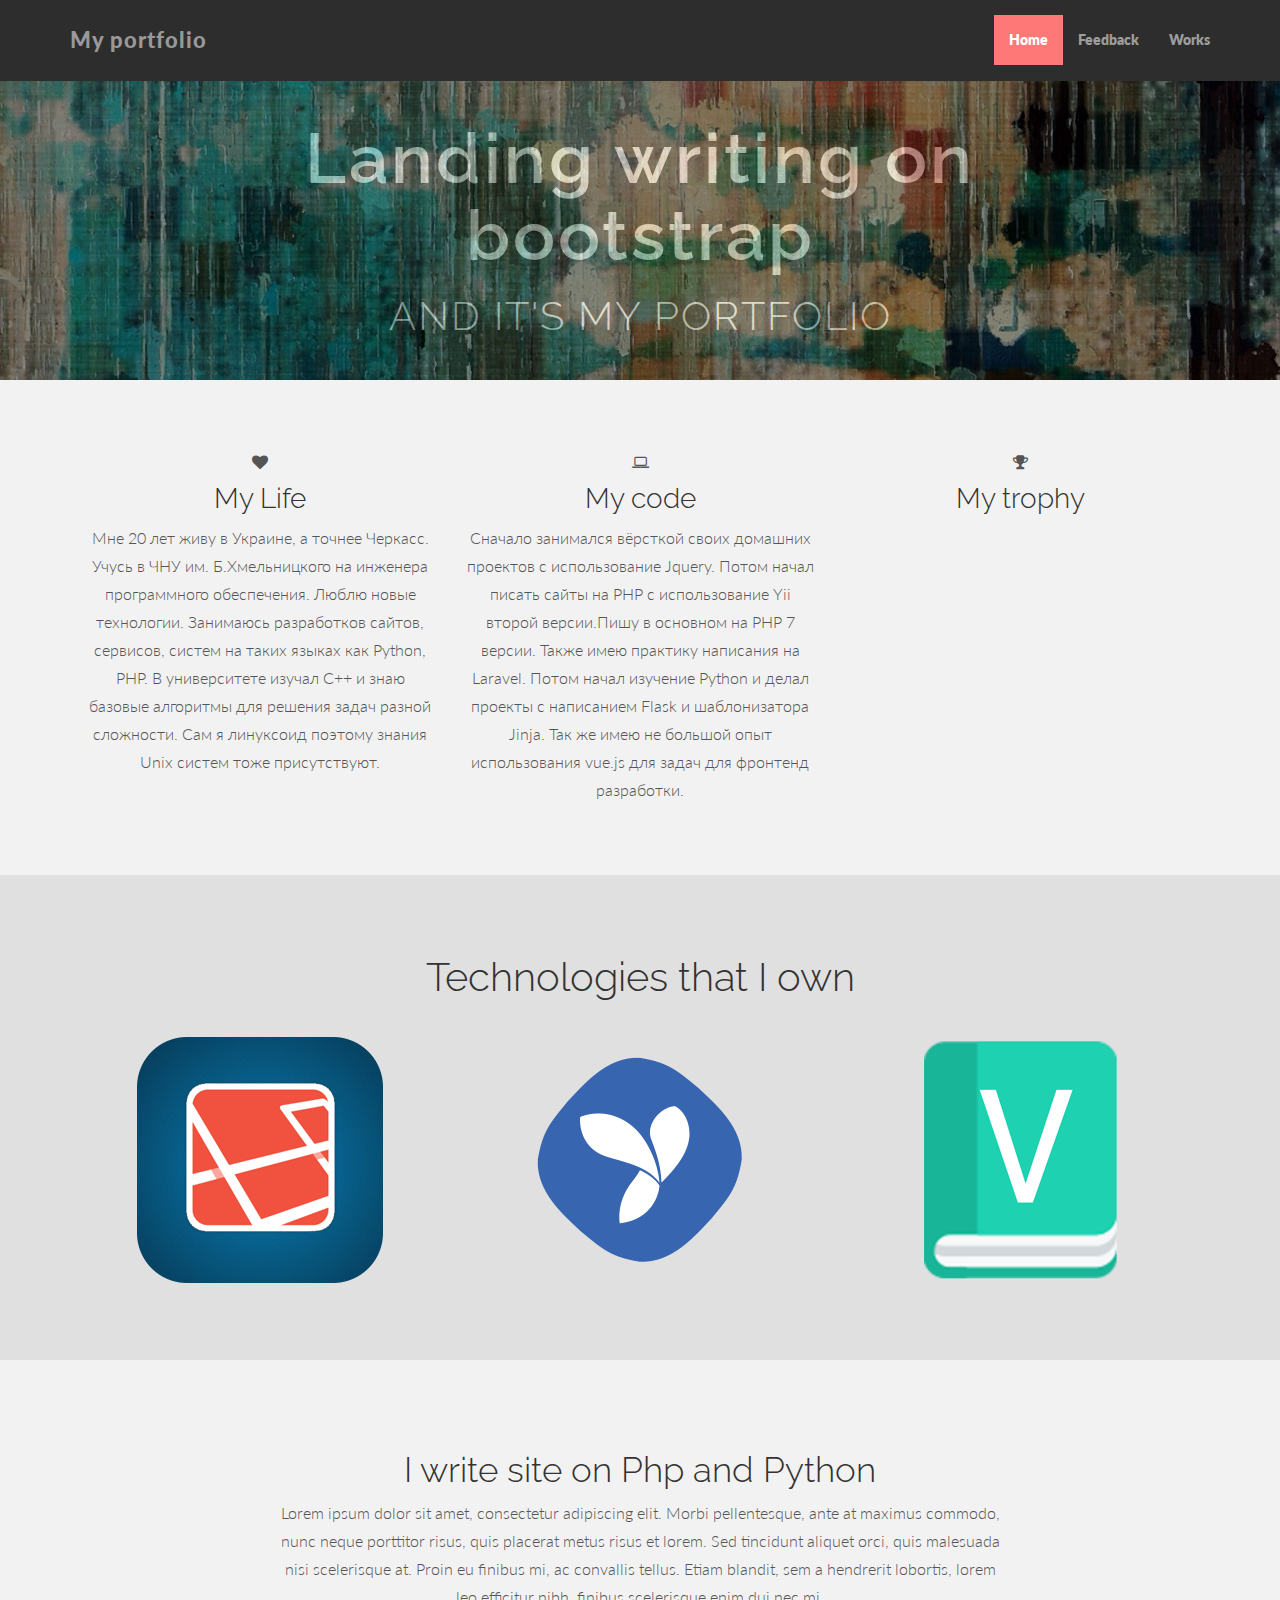
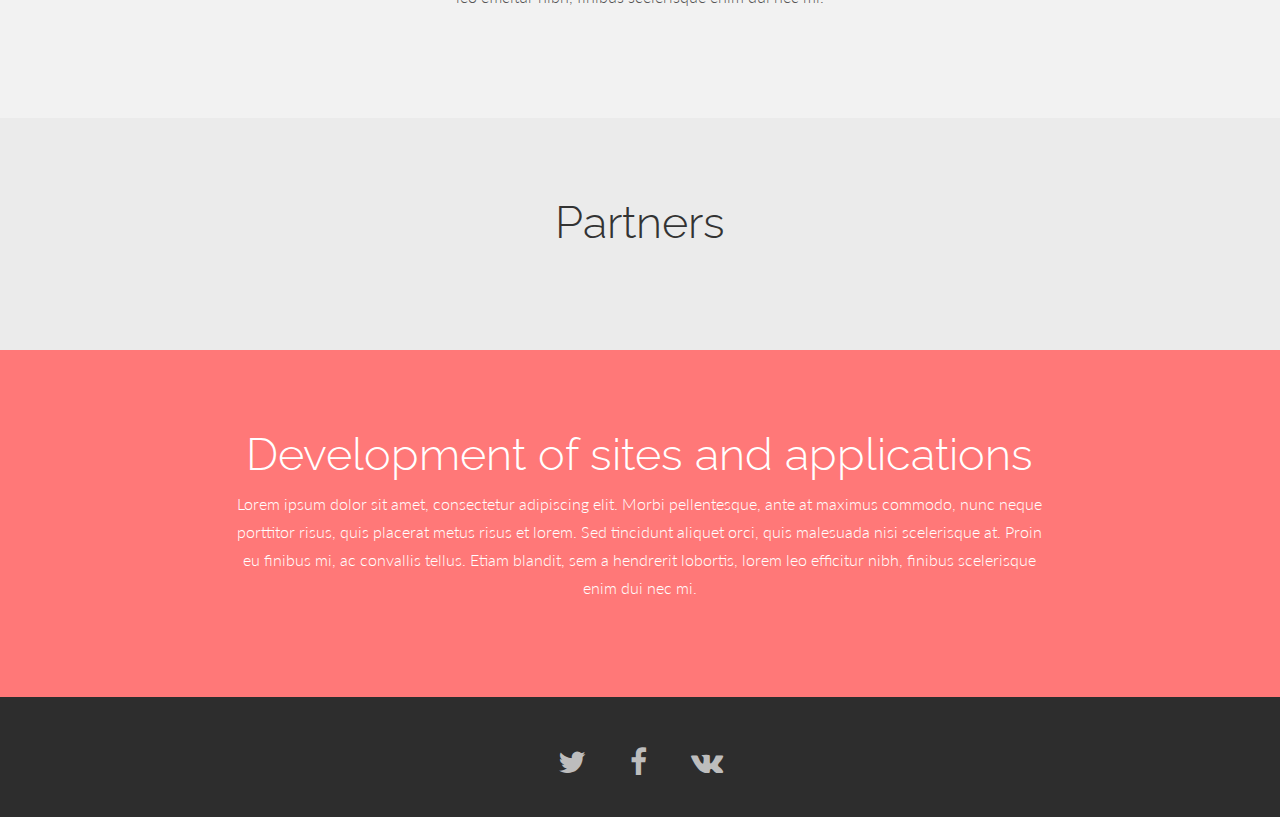
==== index.html @ 70e7c1b8 "create page feedback" ====
<!DOCTYPE html>
<html>
<head>
	<meta charset="utf-8">
	<meta name="viewport" content="width=device-width, initial-scale=1.0">
	<title>My portfolio</title>
	<link rel="stylesheet" href="css/bootstrap.min.css">
	<link rel="stylesheet" href="css/font-awesome.min.css">
	<link rel="stylesheet" href="css/main.css">
</head>
<body>
	<div class="navbar navbar-inverse navbar-fixed-top">
		<div class="container">
			<div class="navbar-header">
				<button type="button" class="navbar-toggle" data-toggle="collapse" data-target=".navbar-collapse">
				<span class="icon-bar"></span>
				<span class="icon-bar"></span>
				<span class="icon-bar"></span>
				</button>
				<a class="navbar-brand" href="#">My portfolio</a>
			</div>
			<div class="navbar-collapse collapse">
				<ul class="nav navbar-nav navbar-right">
					<li class="active"><a href="/index.html">Home</a></li>
					<li><a href="feedback.html">Feedback</a></li>
					<li><a href="works.html">Works</a></li>
				</ul>
			</div>
		</div>
	</div>
	<div class="headerwrap">
		<div class="header-background">
			<div class="container">
				<div class="row centered">
					<div class="col-lg-8 col-lg-offset-2">
						<h1>Landing writing on bootstrap</h1>
						<h2>And it's my portfolio</h2>
					</div>
				</div>
			</div>
		</div>
	</div>
	<div class="container w">
		<div class="row centered">
			<br><br>
			<div class="col-lg-4">
				<i class="fa fa-heart"></i>
				<h4>My Life</h4>
				<p>Мне 20 лет живу в Украине, а точнее Черкасс. Учусь в ЧНУ им. Б.Хмельницкого на инженера программного обеспечения. Люблю новые технологии. Занимаюсь разработков сайтов, сервисов, систем на таких языках как Python, PHP. В университете изучал C++ и знаю базовые алгоритмы для решения задач разной сложности. Сам я линуксоид поэтому знания Unix систем тоже присутствуют.</p>
			</div>
			<div class="col-lg-4">
				<i class="fa fa-laptop"></i>
				<h4>My code</h4>
				<p>Сначало занимался вёрсткой своих домашних проектов с использование Jquery. Потом начал писать сайты на PHP с использование Yii второй версии.Пишу в основном на PHP 7 версии. Также имею практику написания на Laravel. Потом начал изучение Python и делал проекты с написанием Flask и шаблонизатора Jinja. Так же имею не большой опыт использования vue.js для задач для фронтенд разработки.</p>
			</div>
			<div class="col-lg-4">
				<i class="fa fa-trophy"></i>
				<h4>My trophy</h4>
				<p></p>
			</div>
		</div>
		<br><br>
	</div>
	<div id="dg">
		<div class="container">
			<div class="row centered">
				<h4>Technologies that I own</h4>
				<br>
				<div class="col-lg-4">
					<div class="tilt">
						<a href=""><img src="img/laravel.png" alt="Laravel"></a>
					</div>
				</div>
				<div class="col-lg-4">
					<div class="tilt">
						<a href=""><img src="img/yii.ico" alt="Yii2"></a>
					</div>
				</div>
				<div class="col-lg-4">
					<div class="tilt">
						<a href=""><img src="img/vuelogo.png" alt="Vue.js"></a>
					</div>
				</div>
			</div>
		</div>
	</div>
	<div class="container wb">
		<div class="row centered">
			<br><br>
			<div class="col-lg-8 col-lg-offset-2">
			<h4>I write site on Php and Python</h4>
			<p>Lorem ipsum dolor sit amet, consectetur adipiscing elit. Morbi pellentesque, ante at maximus commodo, nunc neque porttitor risus, quis placerat metus risus et lorem. Sed tincidunt aliquet orci, quis malesuada nisi scelerisque at. Proin eu finibus mi, ac convallis tellus. Etiam blandit, sem a hendrerit lobortis, lorem leo efficitur nibh, finibus scelerisque enim dui nec mi.</p>
			<p><br><br></p>
			</div>
			<div class="col-lg-10 col-lg-offset-1">
				<img src="img/munter.png" alt="" class="img-responsive">
			</div>
		</div>
	</div>
	<div id="lg">
		<div class="container">
			<div class="row centered">
				<h4>Partners</h4>
				<div class="col-lg-2 col-lg-offset-1">
					<img src="img/" alt="">
				</div>
				<div class="col-lg-2">
					<img src="img/" alt="">
				</div>
				<div class="col-lg-2">
					<img src="img/" alt="">
				</div>
				<div class="col-lg-2">
					<img src="img/" alt="">
				</div>
				<div class="col-lg-2">
					<img src="img/" alt="">
				</div>
			</div>
		</div>
	</div>
	<div id="footerWrap">
		<div class="row centered">
			<div class="col-lg-8 col-lg-offset-2">
				<h4>Development of sites and applications</h4>
				<p>Lorem ipsum dolor sit amet, consectetur adipiscing elit. Morbi pellentesque, ante at maximus commodo, nunc neque porttitor risus, quis placerat metus risus et lorem. Sed tincidunt aliquet orci, quis malesuada nisi scelerisque at. Proin eu finibus mi, ac convallis tellus. Etiam blandit, sem a hendrerit lobortis, lorem leo efficitur nibh, finibus scelerisque enim dui nec mi.</p>
			</div>
		</div>
	</div>
	<div class="footer">
		<div class="container">
			<div class="row centered">
				<a href="https://twitter.com/woolftreuser"><i class="fa fa-twitter"></i></a>
				<a href="https://www.facebook.com/profile.php?id=100008374985802"><i class="fa fa-facebook"></i></a>
				<a href="https://vk.com/iamiluminate"><i class="fa fa-vk"></i></a>	
			</div>
		</div>
	</div>
	<script type="text/javascript" src="https://cdnjs.cloudflare.com/ajax/libs/jquery/3.2.1/jquery.min.js"></script>
	<script type="text/javascript" src="js/bootstrap.min.js"></script>
</body>
</html>
---- css/main.css ----
@import url('https://fonts.googleapis.com/css?family=Lato|Raleway');
* {
	padding: 0;
	margin: 0;
}
body {
	background-color: #f2f2f2;
	font-family: "Lato";
	font-weight: 300;
	font-size: 16px;
	color: #555;


	-webkit-font-smoothing: antialiased;
	-webkit-overflow-scrolling: touch; 

	margin-top: 70px; 
}

h1, h2, h3, h4, h5, h6 {
	font-family: "Raleway";
	font-weight: 300;
	color: #333;
}
 
p {
	line-height: 28px;
	margin-bottom: 25px;
}

.centered {
	text-align: center;
}

a {
	color: #f85c37;
}

a: hover, a:focus {
	color: #7b7b7b;
	text-decoration: none;
	outline: 0;
}

hr {
	display: block;
	height: 1px;
	border: 0;
	border-top: 1px solid #ccc;
	/*margin: 1em 0;*/
	/*padding: 0;*/
}

.navbar {
	font-weight: 800;
	font-size: 14px;
	padding-top: 15px;
	padding-bottom: 15px;
}

.navbar-inverse {
	background: #2d2d2d;
	border-color: #2d2d2d; 
}

.navbar-inverse .navbar-nav > .active > a {
	background-color: #ff7878;
}

.navbar-inverse .navbar-brand {
	color: #999;
	font-weight: bolder;
	font-size: 22px;
	letter-spacing: 1px;
}

.headerwrap {
	background: url(../img/Adorable-Background-Hd-Wallpaper-.jpg) no-repeat center top;
	margin-top: -10px;
	padding-top: 20px;
	text-align: center;
	background-attachment: relative;
	background-position: center center;
	min-height: 300px;
	width: 100%;

	-webkit-background-size: cover;
	-moz-background-size: cover;
	-o-background-size: cover;
	background-size: cover;
}
.headerwrap h1 {
	margin-top: 40px;
	color: #f5f5f5;
	font-size: 70px;
	font-weight: 600;
	letter-spacing: 3px;
}

.headerwrap h2 {
	color: #f5f5f5;
	font-size: 40px;
	letter-spacing: 2px;
	text-transform: uppercase;
}
.header-background {
	background-color: black;
	opacity: 0.4;
	min-height: 300px;
}
.w {
	padding-top: 25px;
}
.w h4 {
	font-size: 28px;
}
#dg {
	background-color: #e0e0e0;
	padding-top: 70px;
	padding-bottom: 70px;
	text-align: center;
}

#dg h4 {
	font-size: 40px;
}

.tilt {
	-webkit-transition: all 0.5s ease;
	-moz-transition: all 0.5s ease;
	-o-transition: all 0.5s ease;
	-ms-transition: all 0.5s ease;
	transition: all 0.5s ease;
}

.tilt:hover {
	-webkit-transform: rotate(10deg);
	-moz-transform: rotate(10deg);
	-o-transform: rotate(10deg);
	-ms-transform: rotate(10deg);
	transform: rotate(10deg);
}

.wb {
	padding-top: 35px;
	margin-bottom: 
}

.wb h4 {
	font-size: 35px;
}

#lg {
	background:#ebebeb;
	padding-top: 70px;
	padding-bottom: 70px;
	text-align: center;
}

#lg h4 {
	font-size: 45px;
}
#footerWrap {
	background: #ff7878;
	padding-top: 70px;
	padding-bottom: 70px;
}

#footerWrap h4 {
	color: white;
	font-size: 45px;
}

#footerWrap p {
	color: white;
}

.footer {
	background: #2d2d2d;
	padding-top: 30px;
	padding-bottom: 20px;
}

.footer i {
	color: #bdbdbd;
	font-size: 30px;
	padding: 20px;
}

.footer i:hover {
	color: #ff7878;
}
.footer h4 {
	color: white;
}
.row {
	margin-left: 0;
	margin-right: 0;
}
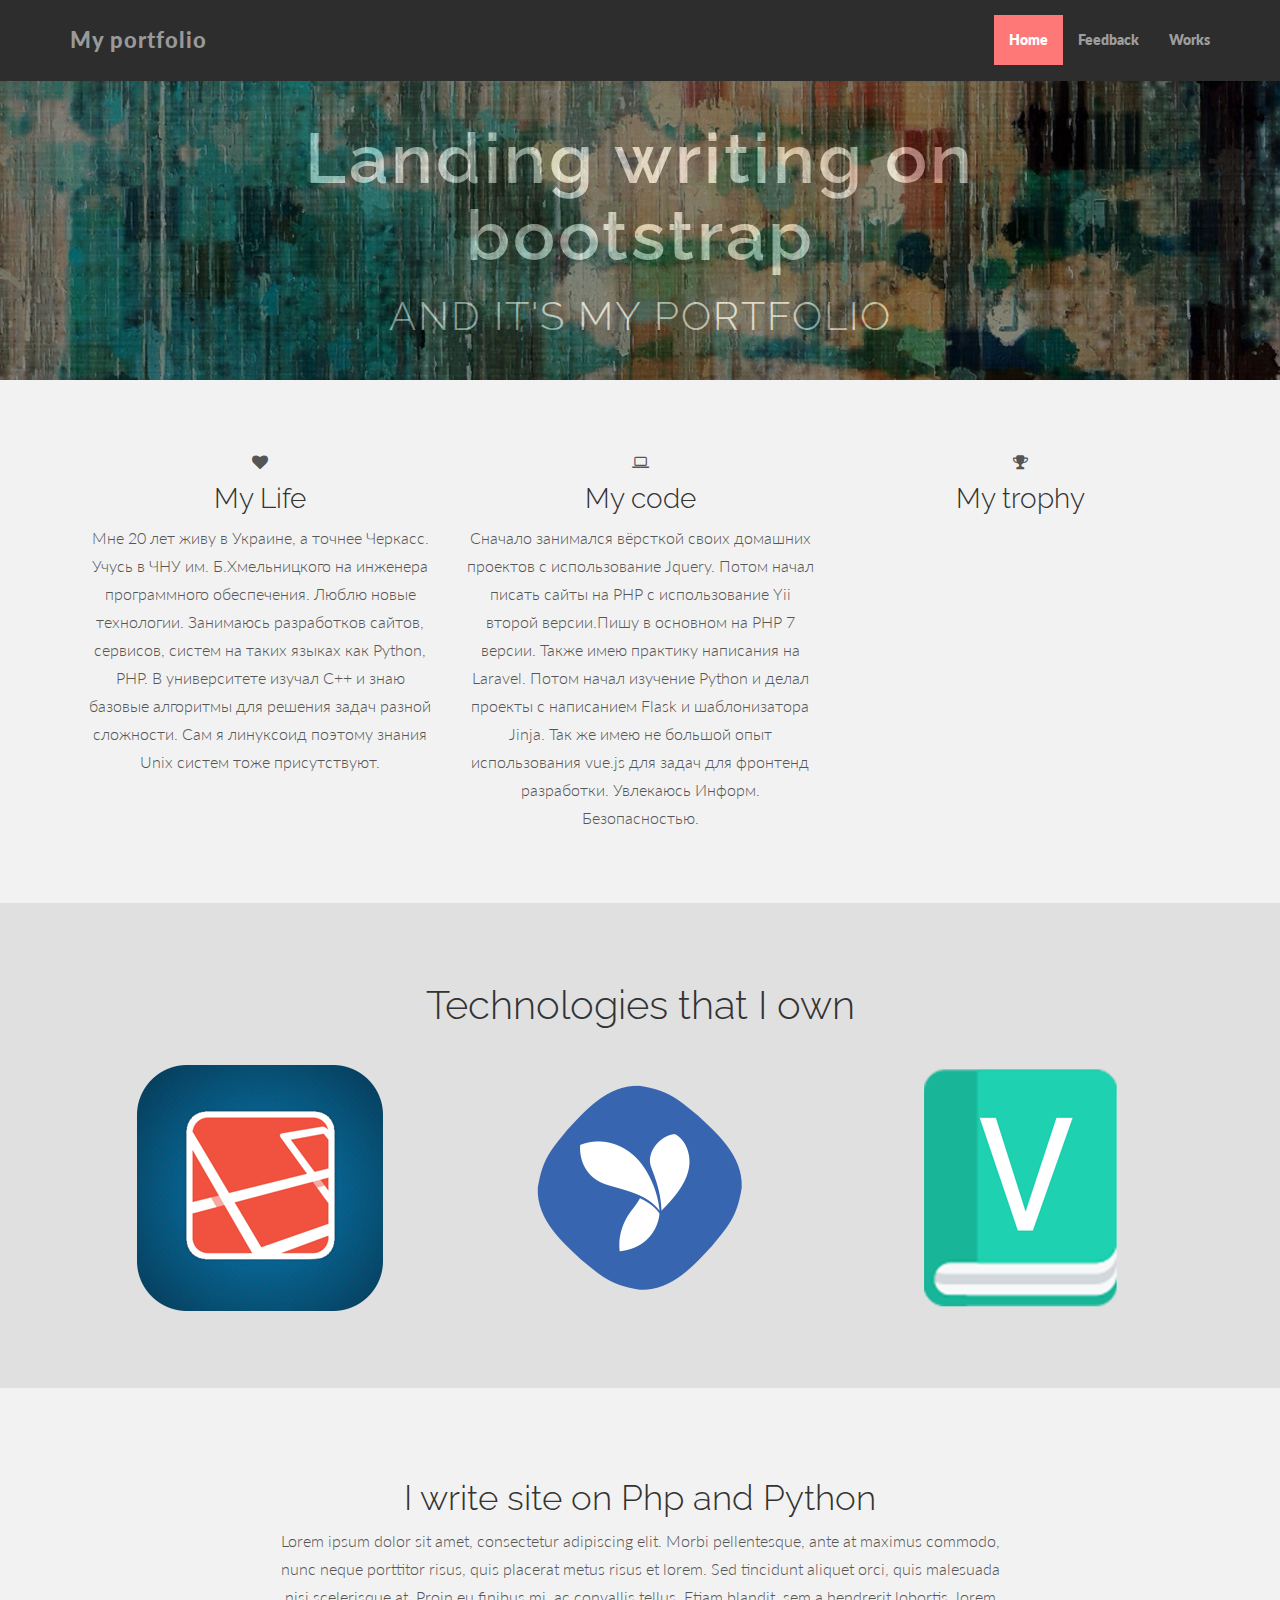
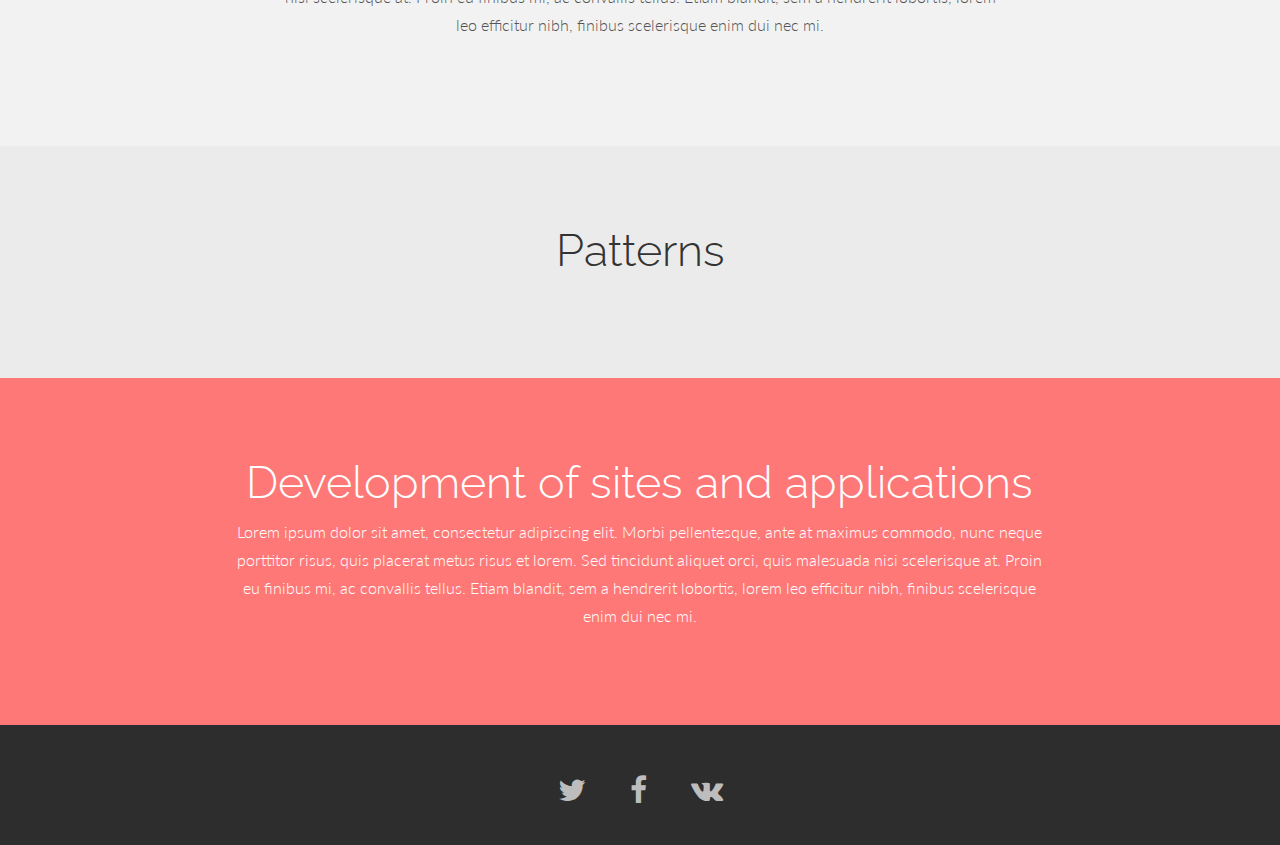
==== commit 6938c0ff: "added header in work" ====
--- a/index.html
+++ b/index.html
@@ -51,7 +51,7 @@
 			<div class="col-lg-4">
 				<i class="fa fa-laptop"></i>
 				<h4>My code</h4>
-				<p>Сначало занимался вёрсткой своих домашних проектов с использование Jquery. Потом начал писать сайты на PHP с использование Yii второй версии.Пишу в основном на PHP 7 версии. Также имею практику написания на Laravel. Потом начал изучение Python и делал проекты с написанием Flask и шаблонизатора Jinja. Так же имею не большой опыт использования vue.js для задач для фронтенд разработки.</p>
+				<p>Сначало занимался вёрсткой своих домашних проектов с использование Jquery. Потом начал писать сайты на PHP с использование Yii второй версии.Пишу в основном на PHP 7 версии. Также имею практику написания на Laravel. Потом начал изучение Python и делал проекты с написанием Flask и шаблонизатора Jinja. Так же имею не большой опыт использования vue.js для задач для фронтенд разработки. Увлекаюсь Информ. Безопасностью.</p>
 			</div>
 			<div class="col-lg-4">
 				<i class="fa fa-trophy"></i>
@@ -100,7 +100,7 @@
 	<div id="lg">
 		<div class="container">
 			<div class="row centered">
-				<h4>Partners</h4>
+				<h4>Patterns</h4>
 				<div class="col-lg-2 col-lg-offset-1">
 					<img src="img/" alt="">
 				</div>
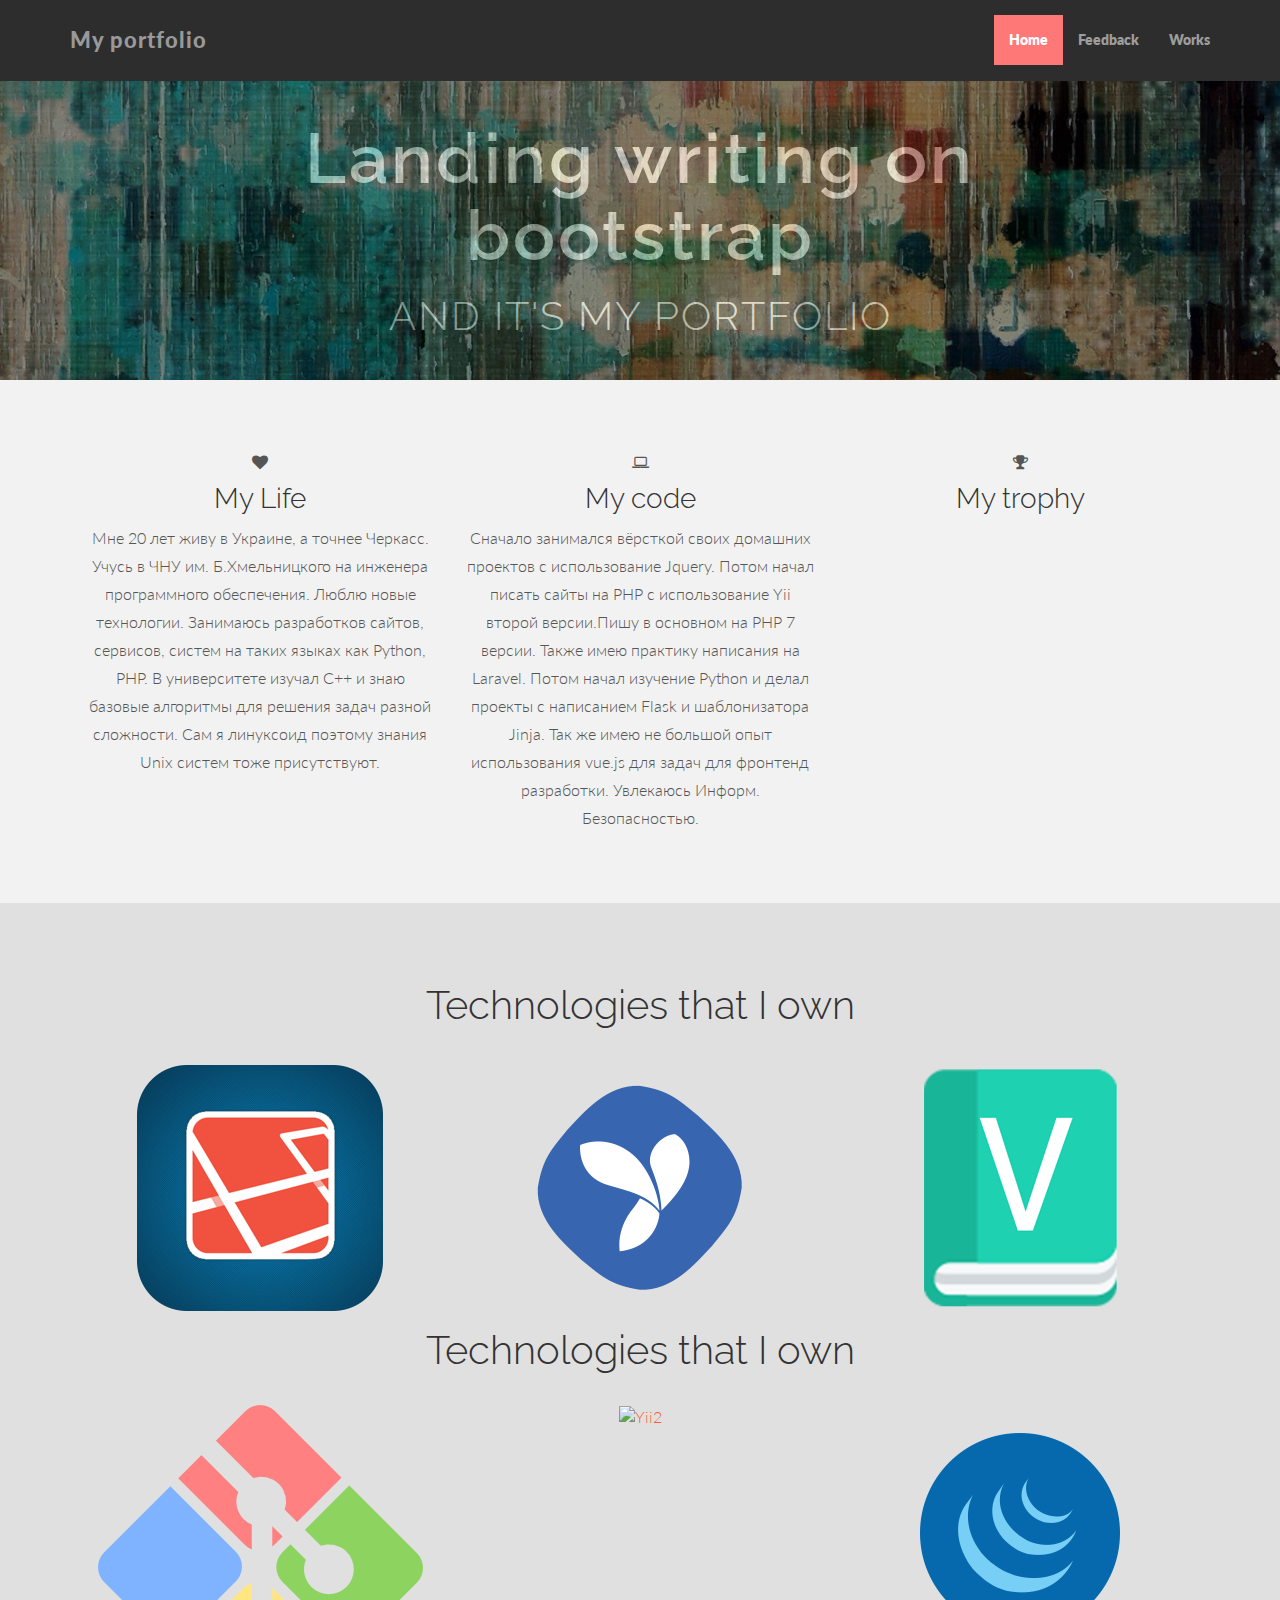
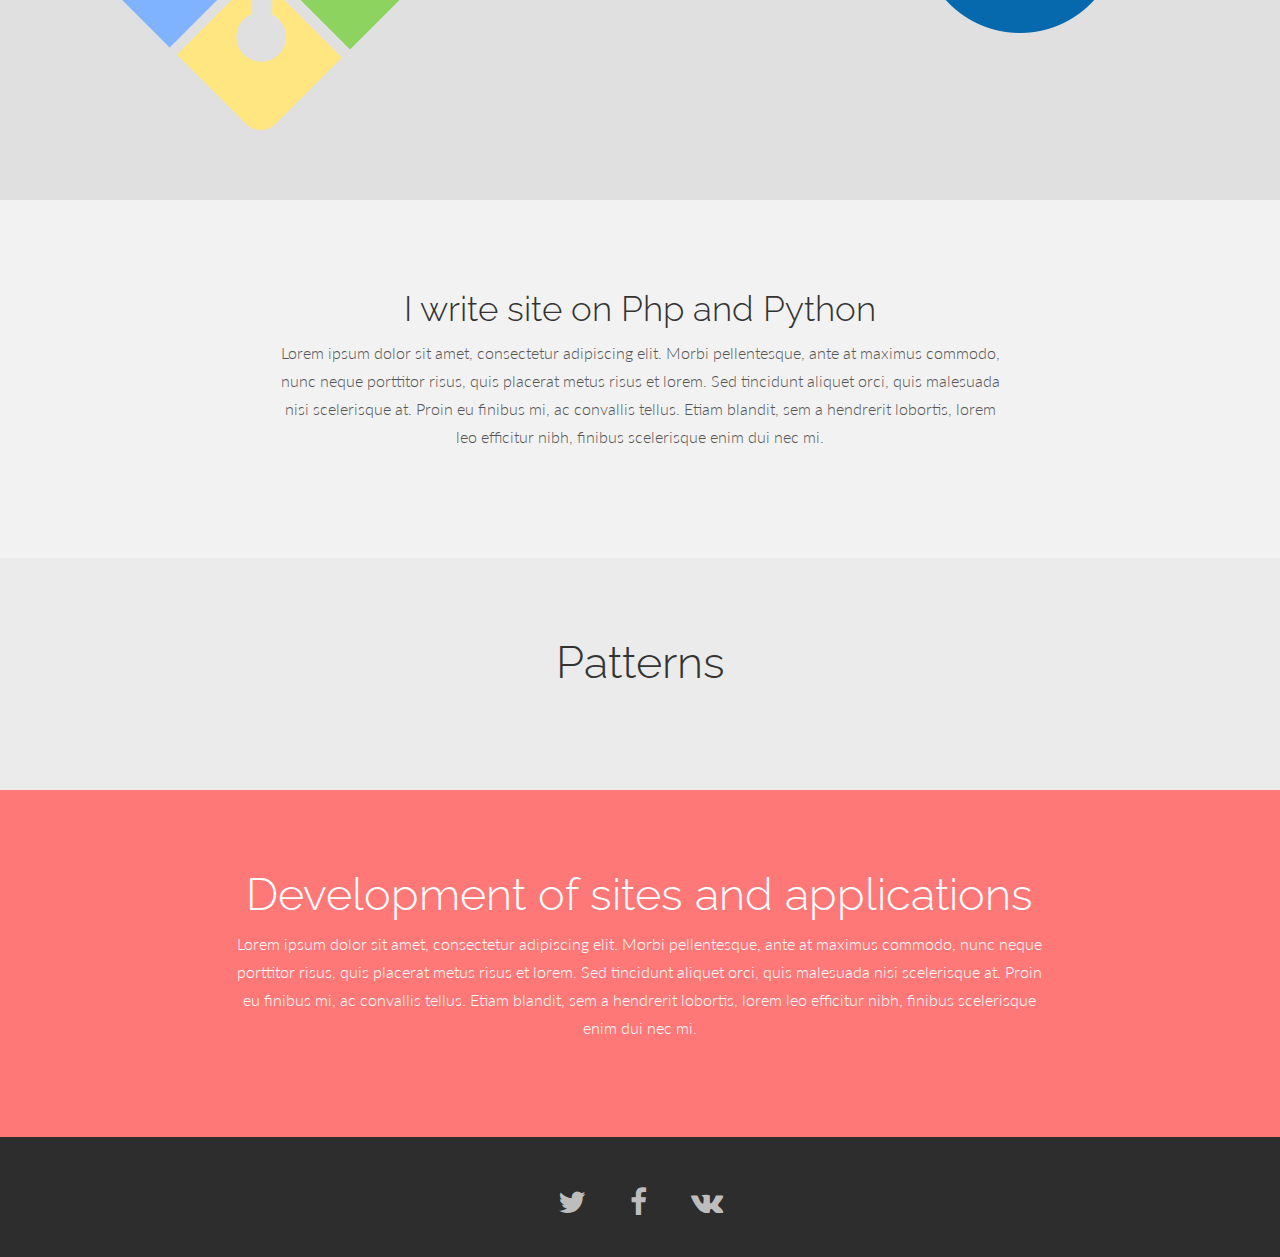
==== commit 2f216043: "added img in index page" ====
--- a/index.html
+++ b/index.html
@@ -82,6 +82,25 @@
 					</div>
 				</div>
 			</div>
+			<div class="row centered">
+				<h4>Technologies that I own</h4>
+				<br>
+				<div class="col-lg-4">
+					<div class="tilt">
+						<a href=""><img src="img/git.png" alt="Laravel"></a>
+					</div>
+				</div>
+				<div class="col-lg-4">
+					<div class="tilt">
+						<a href=""><img src="img/gulp.ico" alt="Yii2"></a>
+					</div>
+				</div>
+				<div class="col-lg-4">
+					<div class="tilt">
+						<a href=""><img src="img/jquery.png" alt="Vue.js"></a>
+					</div>
+				</div>
+			</div>
 		</div>
 	</div>
 	<div class="container wb">
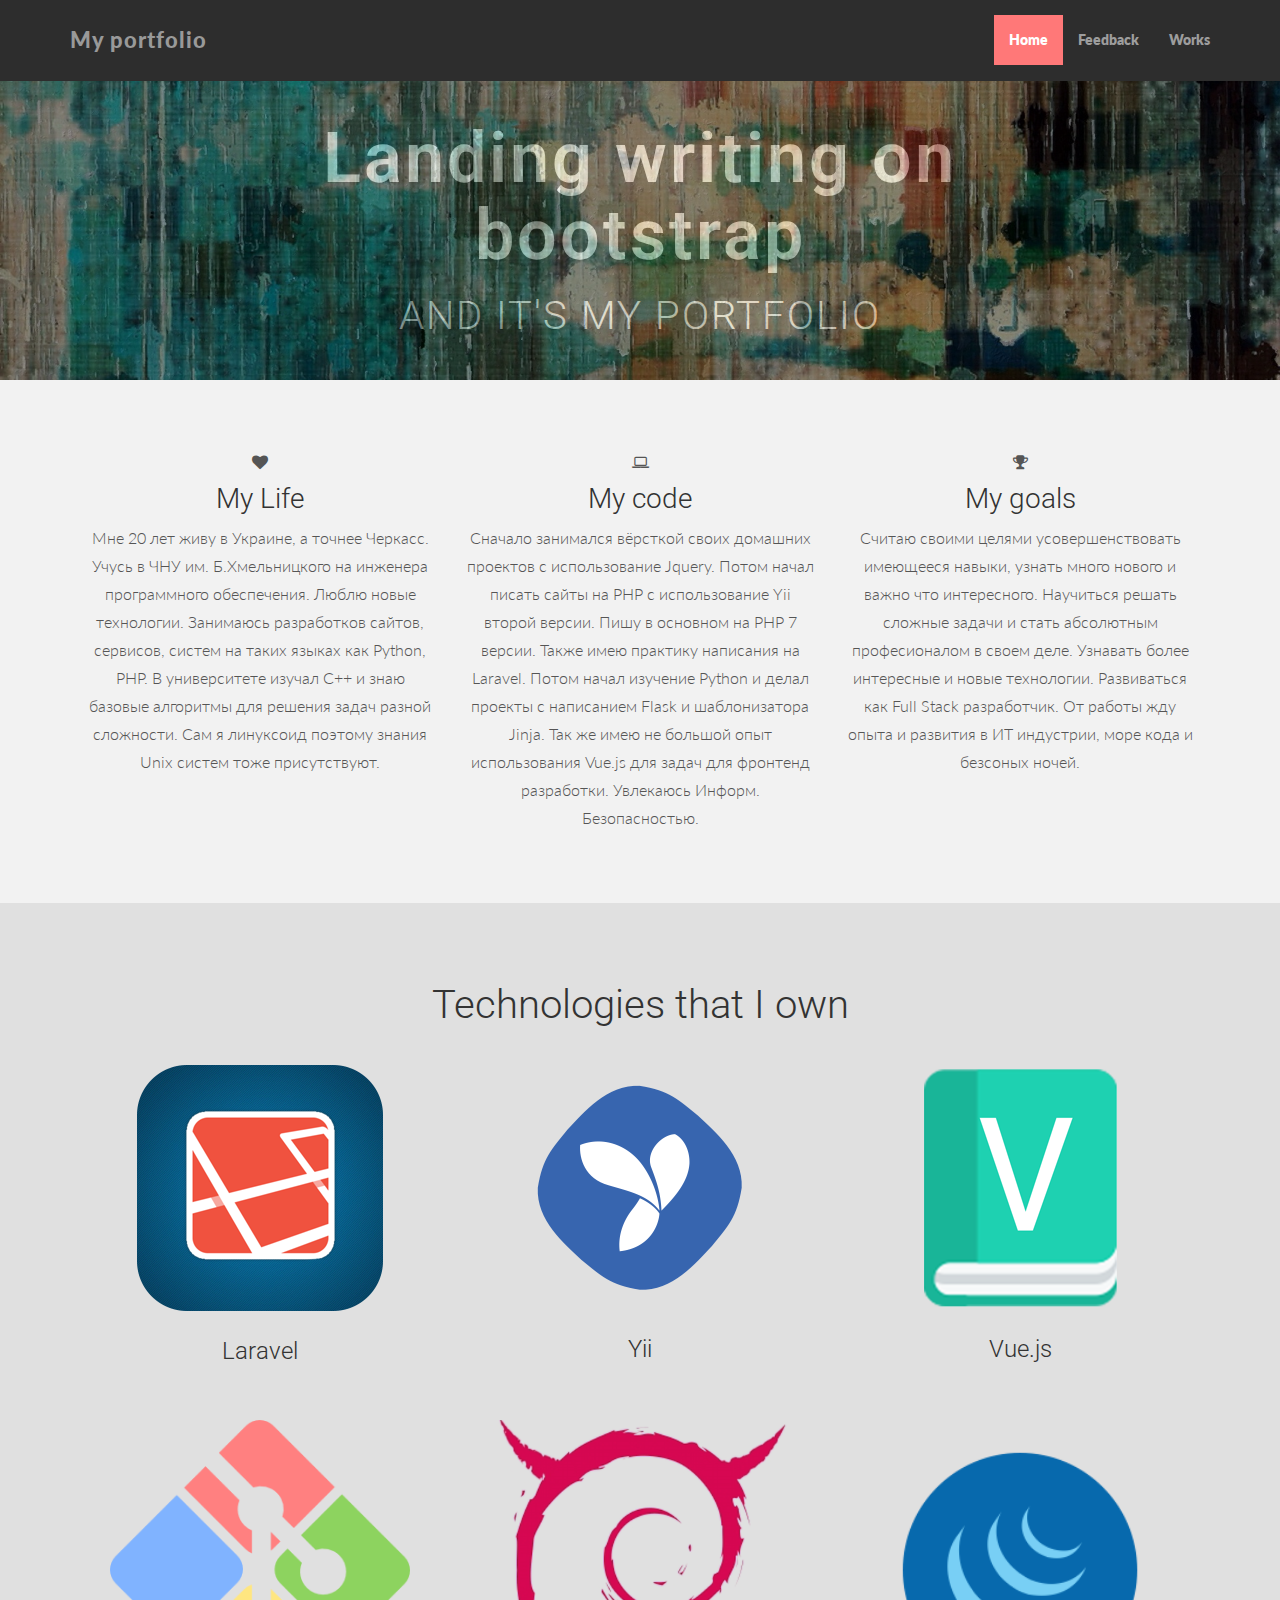
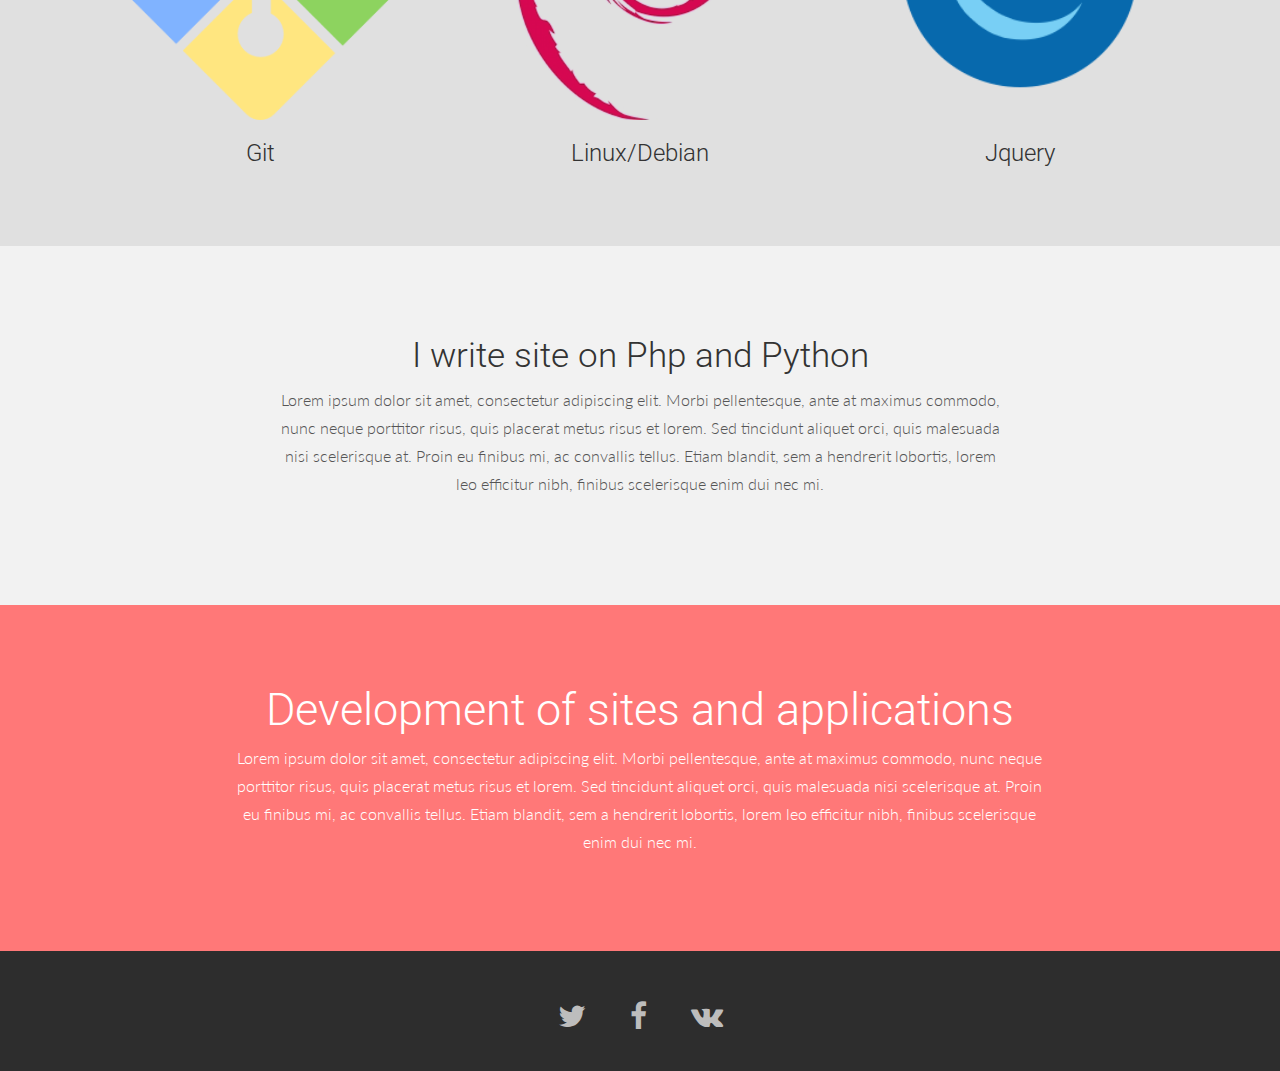
==== commit 559169c2: "del lg block and added my goals" ====
--- a/index.html
+++ b/index.html
@@ -17,11 +17,11 @@
 				<span class="icon-bar"></span>
 				<span class="icon-bar"></span>
 				</button>
-				<a class="navbar-brand" href="#">My portfolio</a>
+				<a class="navbar-brand" href="index.html">My portfolio</a>
 			</div>
 			<div class="navbar-collapse collapse">
 				<ul class="nav navbar-nav navbar-right">
-					<li class="active"><a href="/index.html">Home</a></li>
+					<li class="active"><a href="index.html">Home</a></li>
 					<li><a href="feedback.html">Feedback</a></li>
 					<li><a href="works.html">Works</a></li>
 				</ul>
@@ -51,12 +51,12 @@
 			<div class="col-lg-4">
 				<i class="fa fa-laptop"></i>
 				<h4>My code</h4>
-				<p>Сначало занимался вёрсткой своих домашних проектов с использование Jquery. Потом начал писать сайты на PHP с использование Yii второй версии.Пишу в основном на PHP 7 версии. Также имею практику написания на Laravel. Потом начал изучение Python и делал проекты с написанием Flask и шаблонизатора Jinja. Так же имею не большой опыт использования vue.js для задач для фронтенд разработки. Увлекаюсь Информ. Безопасностью.</p>
+				<p>Сначало занимался вёрсткой своих домашних проектов с использование Jquery. Потом начал писать сайты на PHP с использование Yii второй версии. Пишу в основном на PHP 7 версии. Также имею практику написания на Laravel. Потом начал изучение Python и делал проекты с написанием Flask и шаблонизатора Jinja. Так же имею не большой опыт использования Vue.js для задач для фронтенд разработки. Увлекаюсь Информ. Безопасностью.</p>
 			</div>
 			<div class="col-lg-4">
 				<i class="fa fa-trophy"></i>
-				<h4>My trophy</h4>
-				<p></p>
+				<h4>My goals</h4>
+				<p>Считаю своими целями усовершенствовать имеющееся навыки, узнать много нового и важно что интересного. Научиться решать сложные задачи и стать абсолютным професионалом в своем деле. Узнавать более интересные и новые технологии. Развиваться как Full Stack разработчик. От работы жду опыта и развития в ИТ индустрии, море кода и безсоных ночей.</p>
 			</div>
 		</div>
 		<br><br>
@@ -70,35 +70,40 @@
 					<div class="tilt">
 						<a href=""><img src="img/laravel.png" alt="Laravel"></a>
 					</div>
+					<h3>Laravel</h3>
 				</div>
 				<div class="col-lg-4">
 					<div class="tilt">
 						<a href=""><img src="img/yii.ico" alt="Yii2"></a>
 					</div>
+					<h3>Yii</h3>
 				</div>
 				<div class="col-lg-4">
 					<div class="tilt">
 						<a href=""><img src="img/vuelogo.png" alt="Vue.js"></a>
 					</div>
+					<h3>Vue.js</h3>
 				</div>
 			</div>
 			<div class="row centered">
-				<h4>Technologies that I own</h4>
-				<br>
+				<br><br>
 				<div class="col-lg-4">
 					<div class="tilt">
-						<a href=""><img src="img/git.png" alt="Laravel"></a>
+						<a href=""><img src="img/git.png"  width="300" height="300" alt="Laravel"></a>
 					</div>
+					<h3>Git</h3>
 				</div>
 				<div class="col-lg-4">
 					<div class="tilt">
-						<a href=""><img src="img/gulp.ico" alt="Yii2"></a>
+						<a href=""><img src="img/debian.png" width="300" height="300" alt="Linux"></a>
 					</div>
+					<h3>Linux/Debian</h3>
 				</div>
 				<div class="col-lg-4">
 					<div class="tilt">
-						<a href=""><img src="img/jquery.png" alt="Vue.js"></a>
+						<a href=""><img src="img/jquery.png"  width="300" height="300" alt="Vue.js"></a>
 					</div>
+					<h3>Jquery</h3>
 				</div>
 			</div>
 		</div>
@@ -116,7 +121,7 @@
 			</div>
 		</div>
 	</div>
-	<div id="lg">
+	<!-- <div id="lg">
 		<div class="container">
 			<div class="row centered">
 				<h4>Patterns</h4>
@@ -137,7 +142,7 @@
 				</div>
 			</div>
 		</div>
-	</div>
+	</div> -->
 	<div id="footerWrap">
 		<div class="row centered">
 			<div class="col-lg-8 col-lg-offset-2">
--- a/css/main.css
+++ b/css/main.css
@@ -1,4 +1,4 @@
-@import url('https://fonts.googleapis.com/css?family=Lato|Raleway');
+@import url('https://fonts.googleapis.com/css?family=Lato|Roboto');
 * {
 	padding: 0;
 	margin: 0;
@@ -18,7 +18,7 @@
 }
 
 h1, h2, h3, h4, h5, h6 {
-	font-family: "Raleway";
+	font-family: "Roboto";
 	font-weight: 300;
 	color: #333;
 }
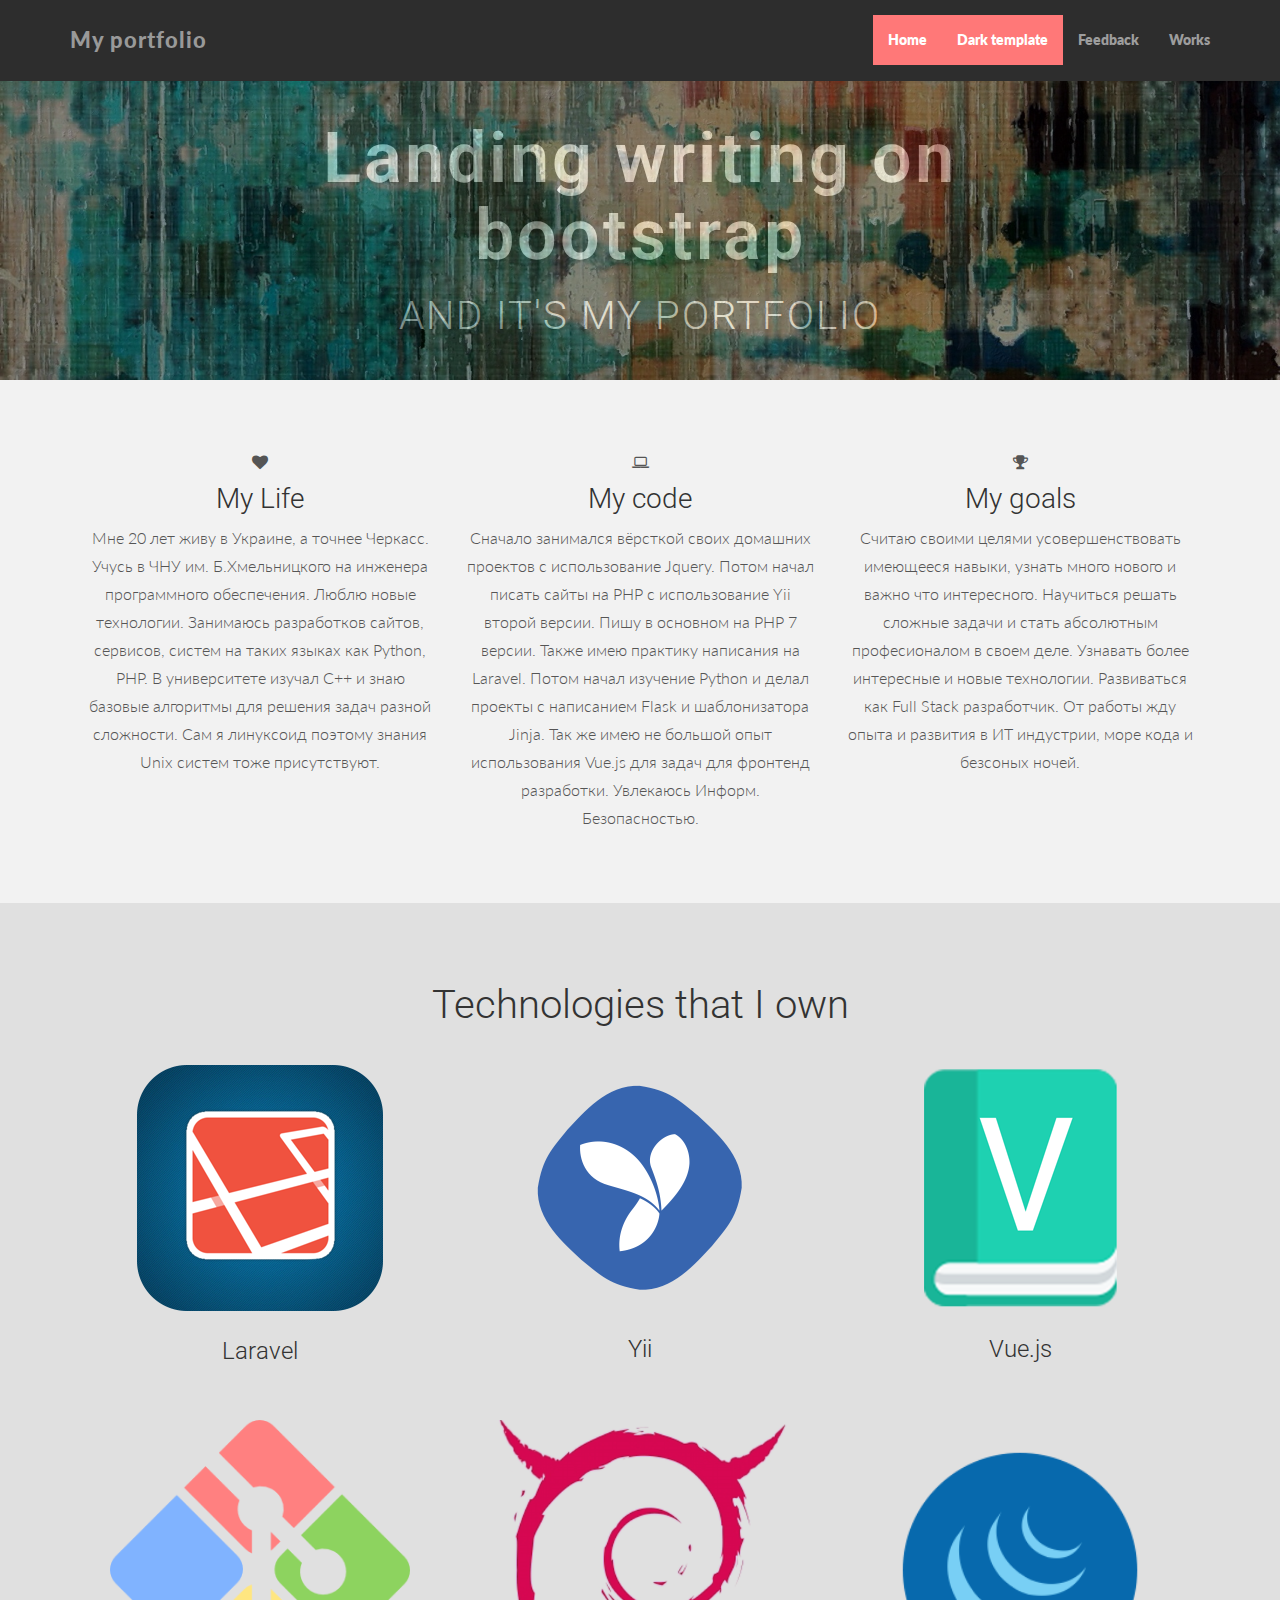
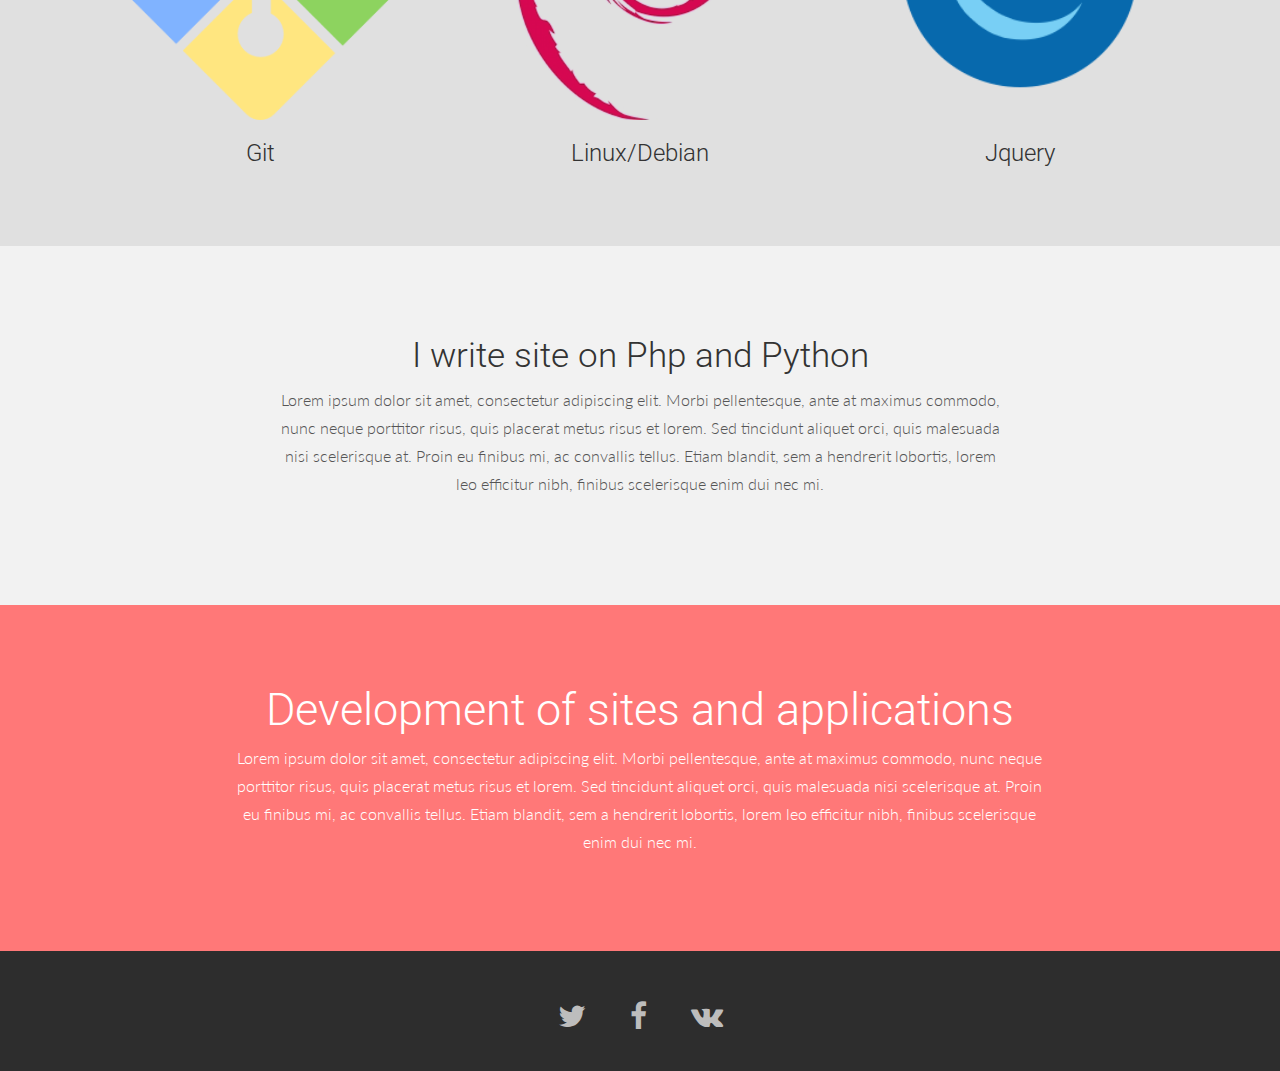
==== commit 672ea73f: "add dark template" ====
--- a/index.html
+++ b/index.html
@@ -22,6 +22,7 @@
 			<div class="navbar-collapse collapse">
 				<ul class="nav navbar-nav navbar-right">
 					<li class="active"><a href="index.html">Home</a></li>
+					<li class="active"><a href="dark_template.html">Dark template</a></li>
 					<li><a href="feedback.html">Feedback</a></li>
 					<li><a href="works.html">Works</a></li>
 				</ul>
@@ -162,5 +163,9 @@
 	</div>
 	<script type="text/javascript" src="https://cdnjs.cloudflare.com/ajax/libs/jquery/3.2.1/jquery.min.js"></script>
 	<script type="text/javascript" src="js/bootstrap.min.js"></script>
+	<!-- Yandex.Metrika counter -->
+	<script type="text/javascript" src="js/yandex.js"></script>
+	<noscript><div><img src="https://mc.yandex.ru/watch/45674214" style="position:absolute; left:-9999px;" alt="" /></div></noscript>
+	<!-- /Yandex.Metrika counter -->   
 </body>
 </html>--- a/css/main.css
+++ b/css/main.css
@@ -197,6 +197,11 @@
 	margin-left: 0;
 	margin-right: 0;
 }
-
-
-
+#carousel img {
+	height: 100vh;
+	width: 100%;
+	display:block;
+	margin:0 auto;
+}
+
+
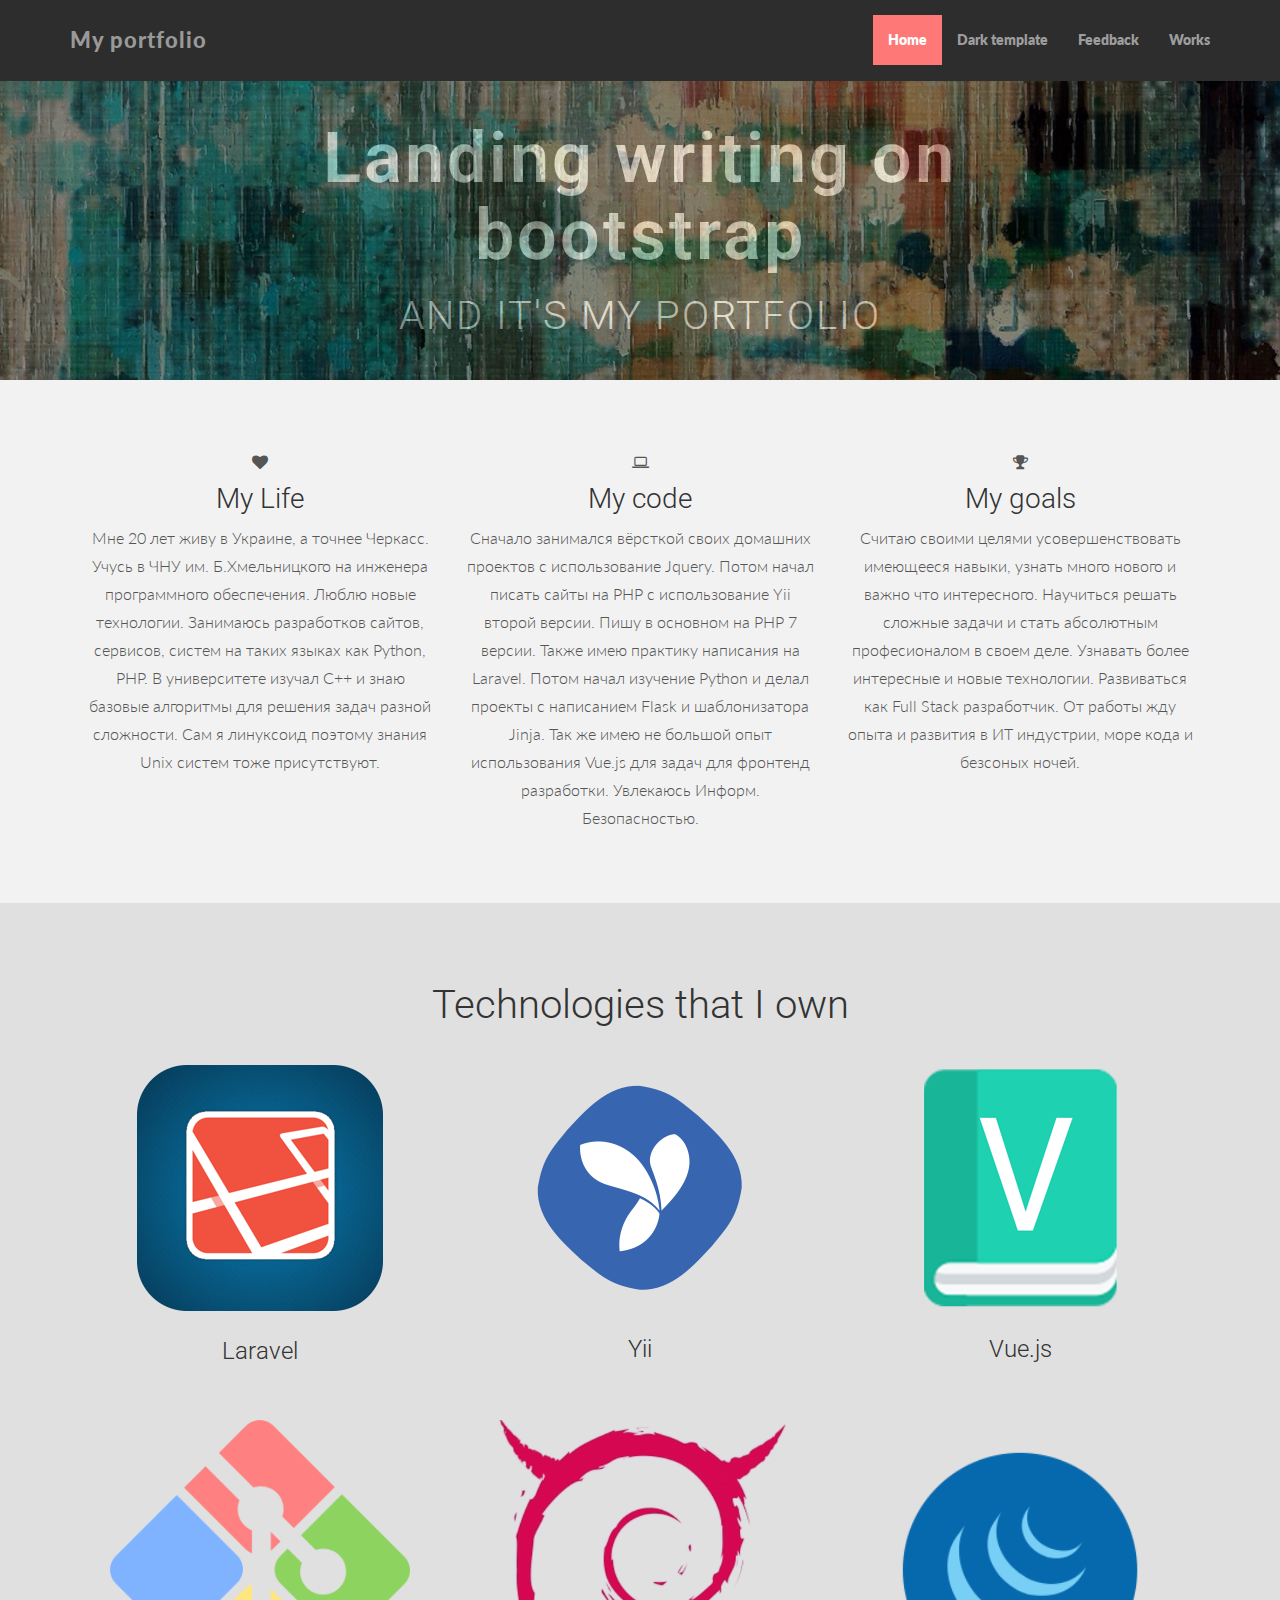
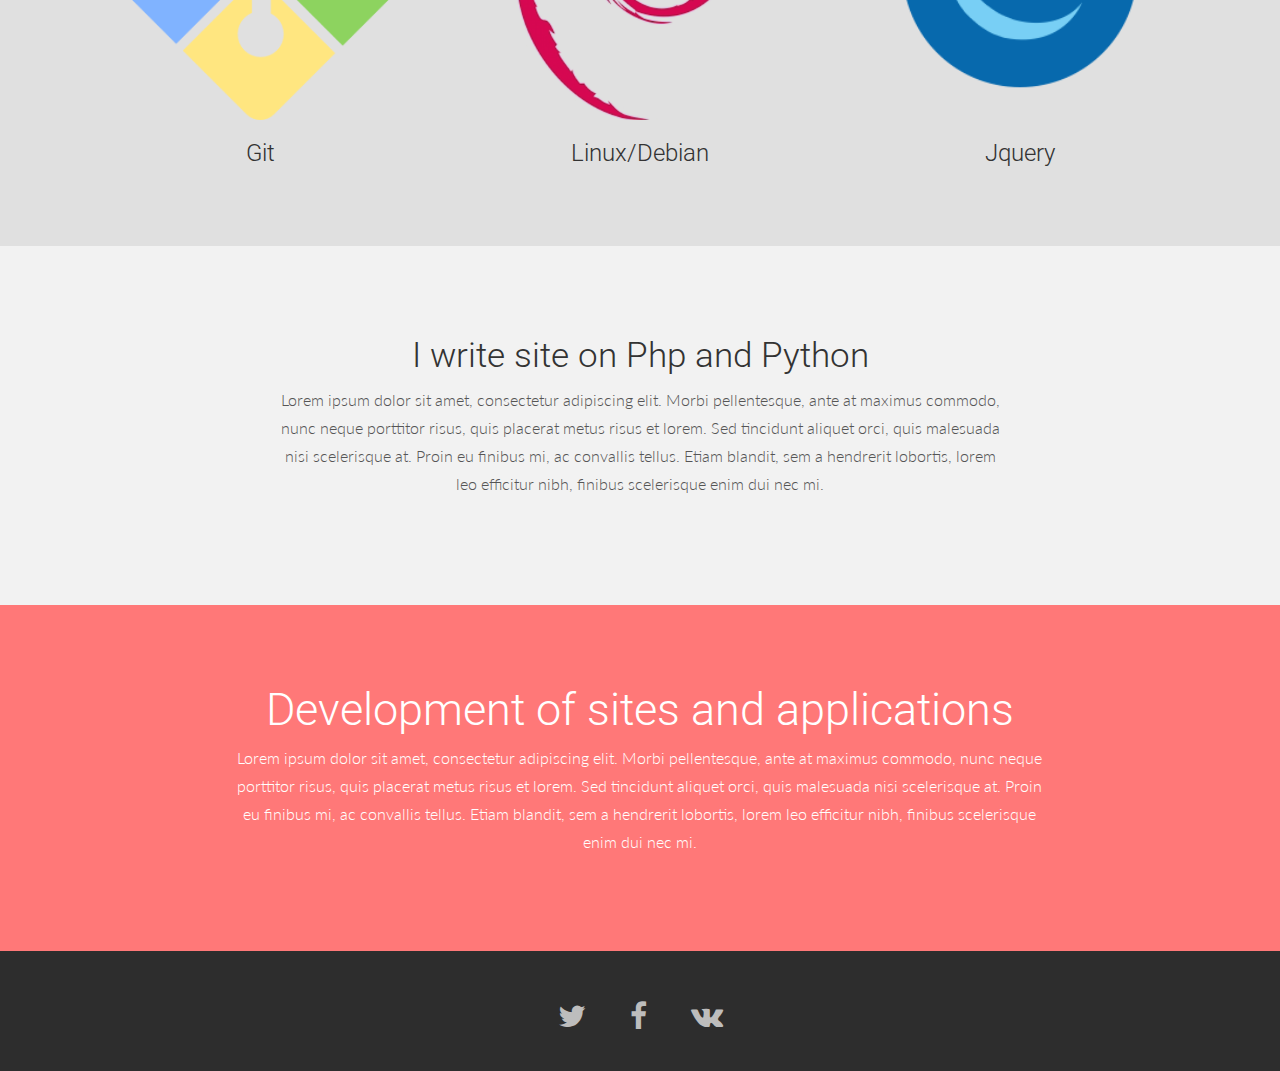
==== commit 88fdd240: "fix minor" ====
--- a/index.html
+++ b/index.html
@@ -22,7 +22,7 @@
 			<div class="navbar-collapse collapse">
 				<ul class="nav navbar-nav navbar-right">
 					<li class="active"><a href="index.html">Home</a></li>
-					<li class="active"><a href="dark_template.html">Dark template</a></li>
+					<li><a href="dark_template.html">Dark template</a></li>
 					<li><a href="feedback.html">Feedback</a></li>
 					<li><a href="works.html">Works</a></li>
 				</ul>
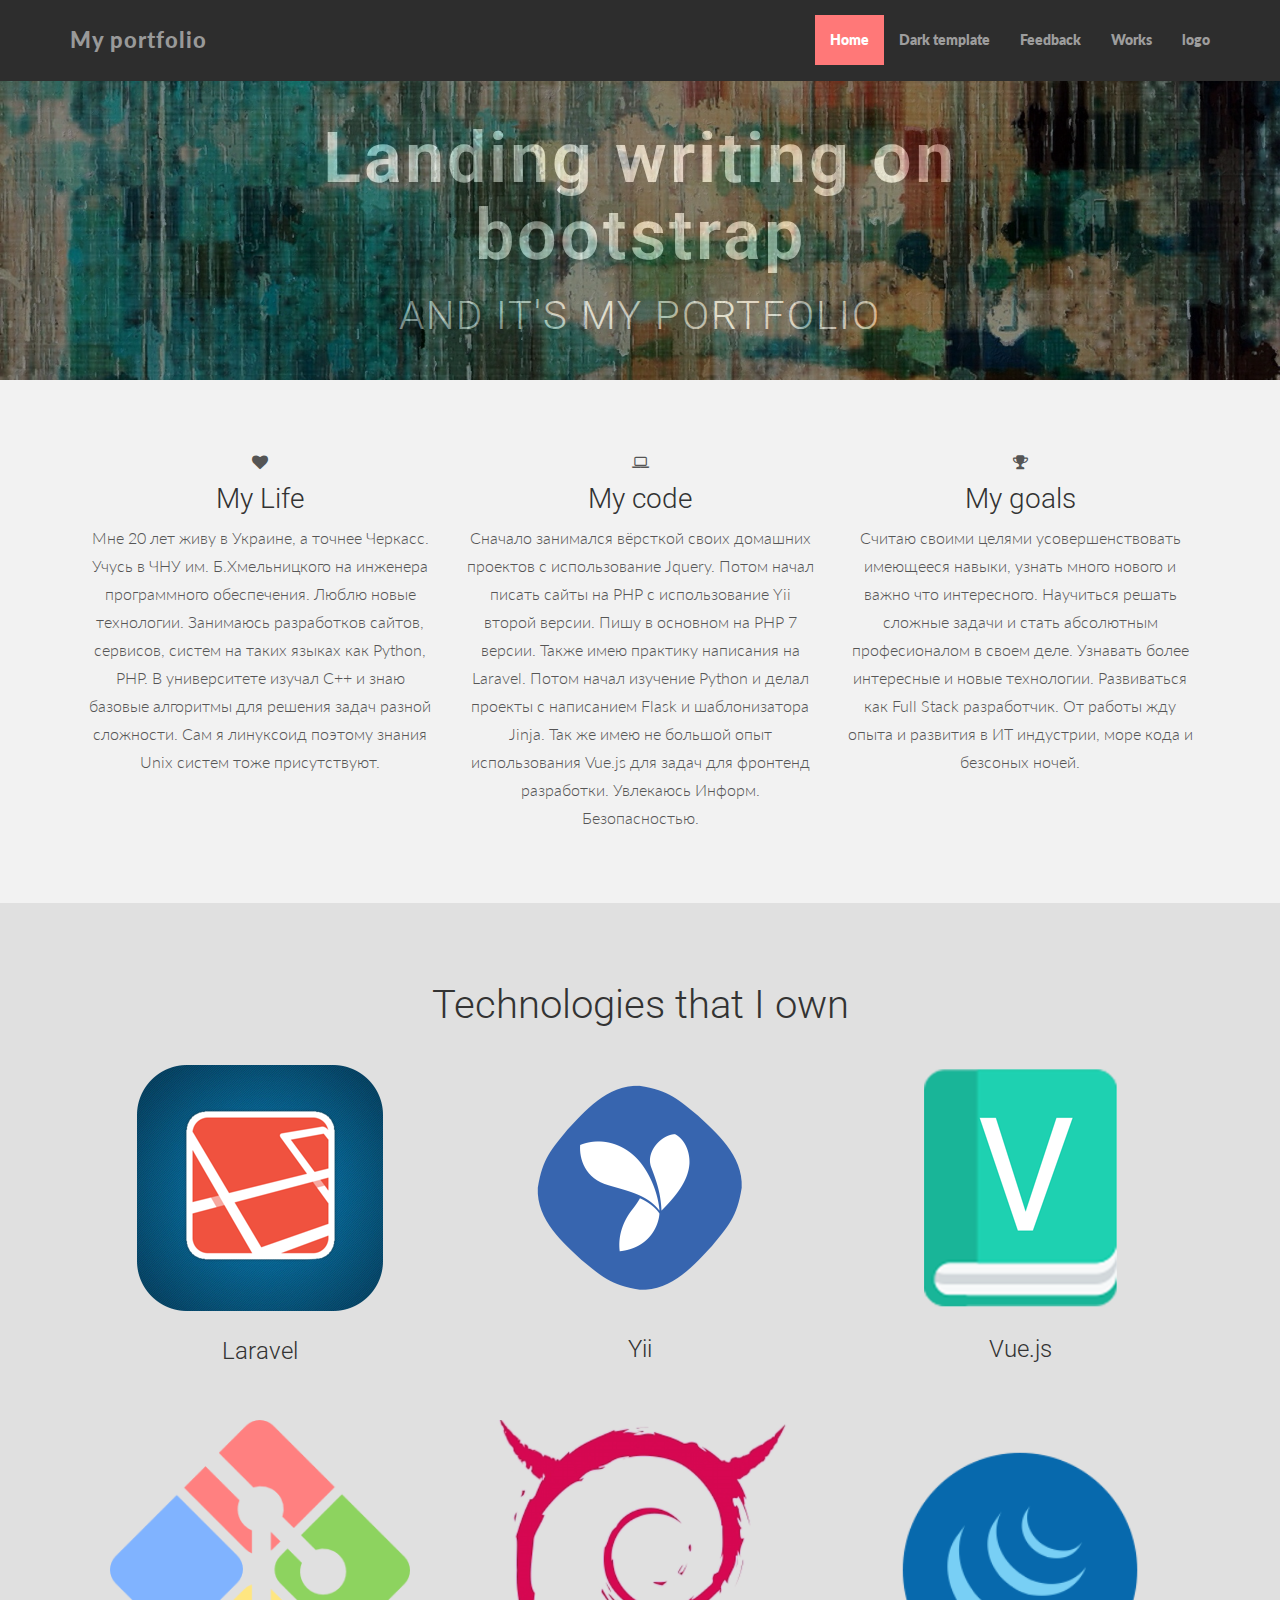
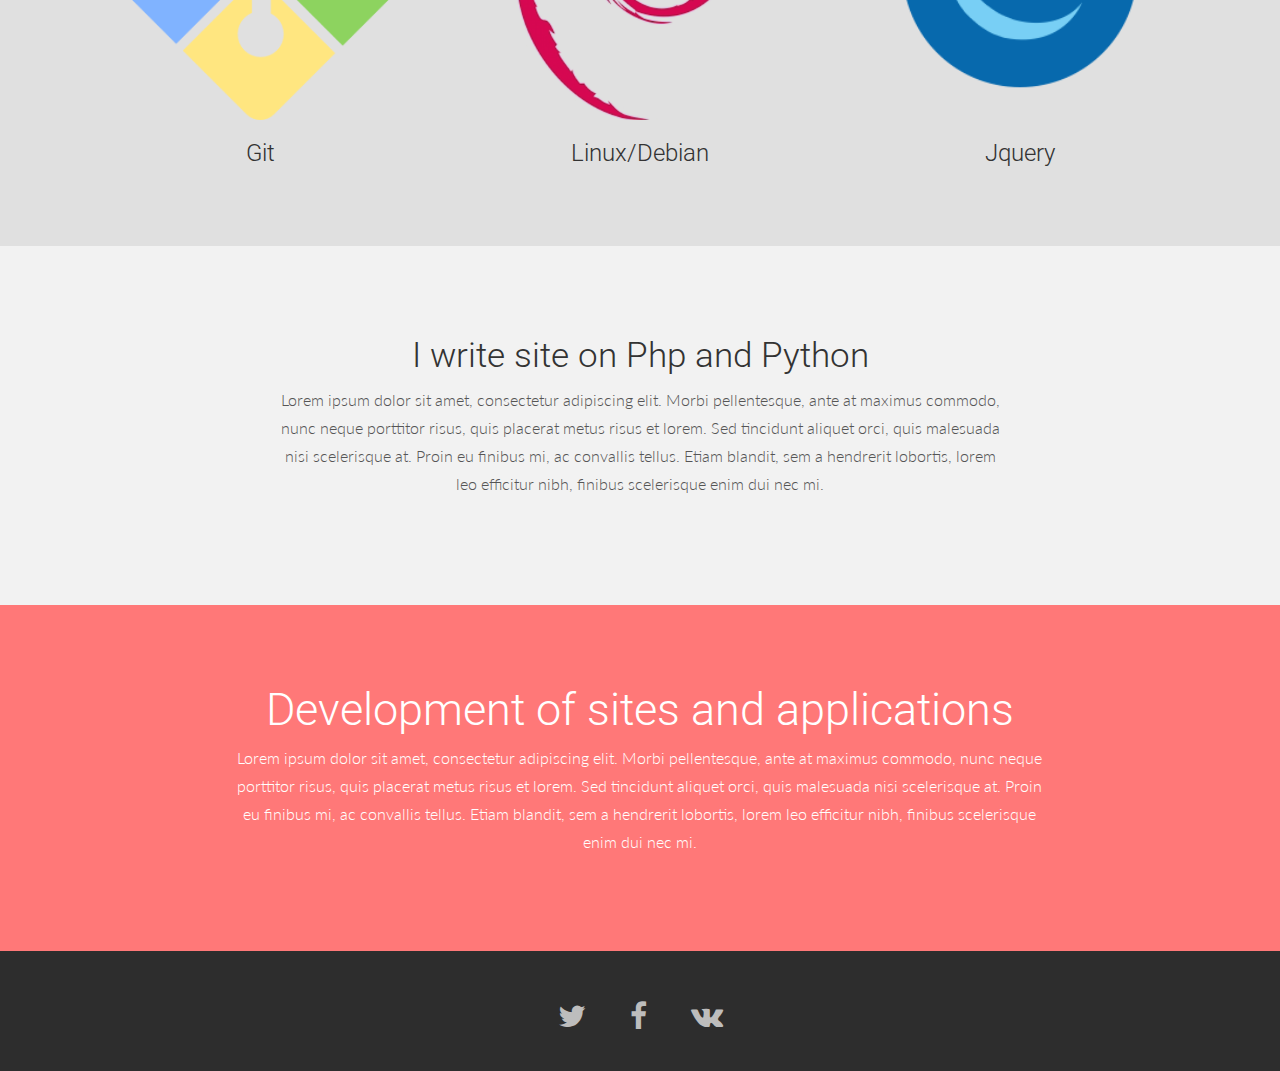
==== commit f2b56096: "add new work" ====
--- a/index.html
+++ b/index.html
@@ -25,6 +25,7 @@
 					<li><a href="dark_template.html">Dark template</a></li>
 					<li><a href="feedback.html">Feedback</a></li>
 					<li><a href="works.html">Works</a></li>
+					<li><a href="works.html">logo</a></li>
 				</ul>
 			</div>
 		</div>
